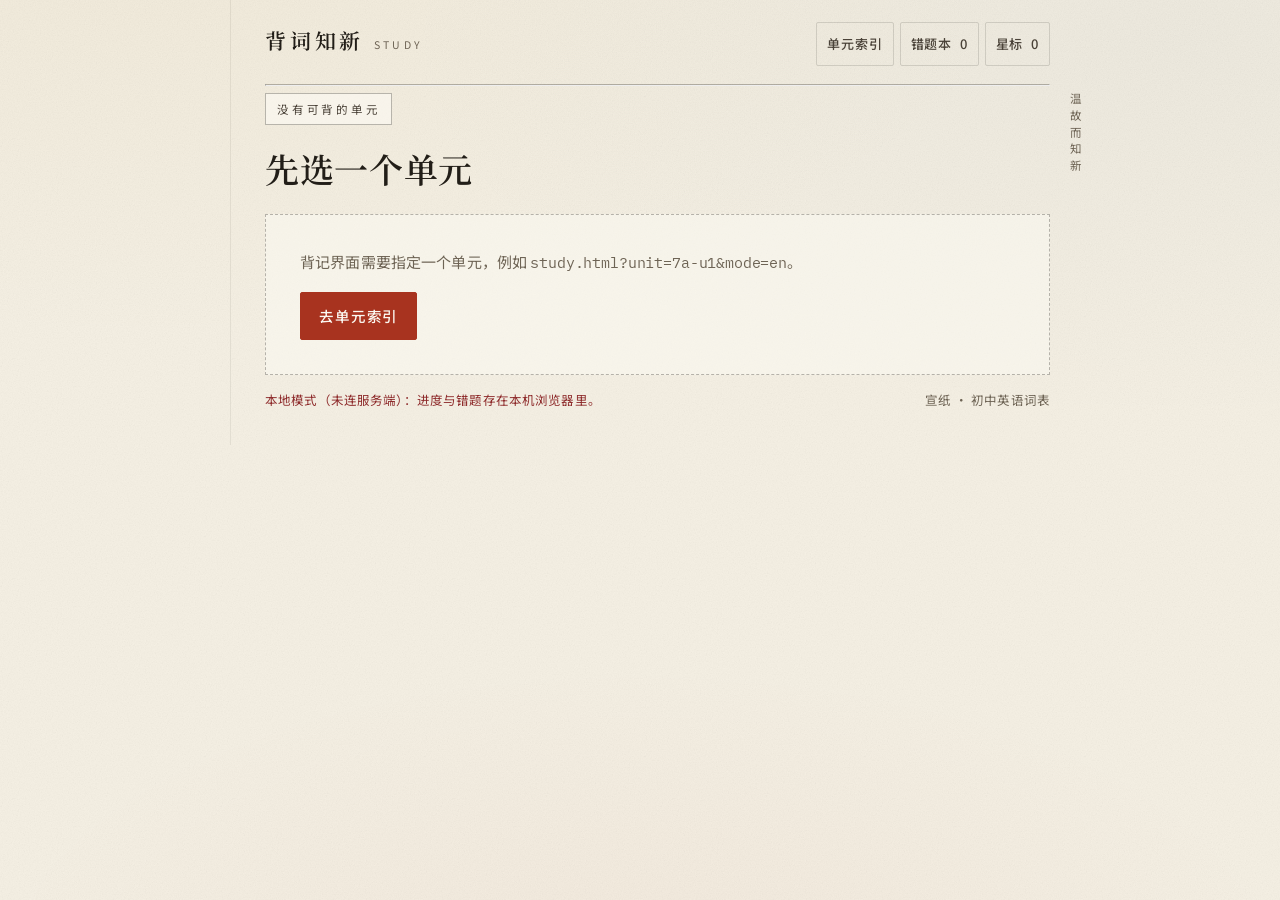
==== study.html @ c7851b89 "初始化仓库：初中英语单词记背系统 宣纸底色的初中英语背单词工具：按「年级 → 册次 → 单元」选单元，两种模式背记 （背英文 / 背词性），错词自动进错题本。三个静态页面 + 一个零依赖 Node 服" ====
<!DOCTYPE html>
<html lang="zh-CN">
<head>
<meta charset="utf-8">
<meta name="viewport" content="width=device-width, initial-scale=1">
<title>背记 · 初中英语词表</title>
<meta name="description" content="初中英语单词记背：背英文、背词性、错题本与星标生词本。">
<link rel="preconnect" href="https://fonts.googleapis.com">
<link rel="preconnect" href="https://fonts.gstatic.com" crossorigin>
<link href="https://fonts.googleapis.com/css2?family=Noto+Serif+SC:wght@400;600;700&amp;family=Noto+Sans+SC:wght@300;400;500;700&amp;family=IBM+Plex+Mono:wght@400;500;600&amp;display=swap" rel="stylesheet">
<link rel="stylesheet" href="assets/paper.css">
<style>
  /* ==========================================================================
     背记页专属版式（.assets/paper.css 提供基调，这里只补本页需要的排布）
     ========================================================================== */

  .shell { position: relative; width: min(100%, 820px); margin-inline: auto; }
  @media (min-width: 900px) {
    /* 参考 07 号页左侧那道细若发丝的竖线 */
    .shell { border-left: 1px solid var(--line-soft); padding-left: clamp(18px, 3vw, 34px); }
  }

  /* 按钮文案不折行（窄屏靠容器换行，避免出现「退/出」这种竖排按钮） */
  .btn, .chip { white-space: nowrap; }

  /* ---------- 页眉 / 页脚 ---------- */
  .hdr { display: flex; flex-wrap: wrap; align-items: baseline; gap: 8px 16px; justify-content: space-between; padding: 18px 0 10px; }
  .brand { display: inline-flex; align-items: baseline; gap: 10px; text-decoration: none; color: var(--ink); min-height: 44px; padding-block: 4px; }
  .brand b { font-family: var(--serif-cn); font-weight: 600; font-size: 21px; letter-spacing: .18em; }
  .brand span { font-size: 10.5px; letter-spacing: .3em; color: var(--ink-soft); }
  .hdr-nav { display: flex; flex-wrap: wrap; gap: 6px; }
  .hdr-nav .btn { font-size: 13px; padding: 5px 10px; }
  /* 工具条与页眉上的小按钮在窄屏/触屏上补足 44px 拇指热区（.btn-sm 默认只有 34px） */
  @media (max-width: 700px), (pointer: coarse) {
    .btn-sm { min-height: 44px; padding-top: 10px; padding-bottom: 10px; }
    .hdr-nav .btn { padding-inline: 12px; }
  }
  .ftr { display: flex; flex-wrap: wrap; gap: 4px 16px; justify-content: space-between; align-items: baseline; padding: 14px 0 34px; font-size: 12.5px; color: var(--ink-soft); }
  #storage-note[data-mode="local"] { color: var(--wrong); }

  /* 装饰性竖排小字（宽屏才出现） */
  .side-mark { position: absolute; right: -36px; top: 92px; display: none; }
  @media (min-width: 1040px) { .side-mark { display: block; } }
  @media print { .side-mark { display: none; } }

  /* ---------- 背记：顶部信息条 ---------- */
  .metabar { display: flex; align-items: center; justify-content: space-between; gap: 12px; margin-top: 22px; }
  .metabar-l { min-width: 0; display: flex; flex-wrap: wrap; align-items: baseline; gap: 6px 12px; }
  .metabar .kicker { max-width: 60vw; overflow: hidden; text-overflow: ellipsis; white-space: nowrap; }
  .metabar-sub { font-size: 12.5px; color: var(--ink-soft); }
  .meter-top { display: flex; flex-wrap: wrap; justify-content: space-between; gap: 4px 12px; margin-top: 16px; }
  .track { position: relative; height: 2px; margin-top: 8px; background: var(--paper-sink); overflow: hidden; }
  .track i { display: block; width: 0; height: 100%; background: var(--cinnabar); transition: width .45s var(--ease); }

  /* ---------- 背记：题卡 ---------- */
  .quiz { margin-top: 20px; padding: clamp(18px, 4.6vw, 32px); scroll-margin-block: 14px; }
  .quiz-head { display: flex; align-items: center; justify-content: space-between; gap: 10px; }
  .quiz-head-l { display: flex; flex-wrap: wrap; align-items: center; gap: 8px 10px; min-width: 0; }
  .sense-badge { font-size: 11.5px; letter-spacing: .14em; color: var(--indigo); background: var(--indigo-wash); border: 1px solid var(--line); padding: 2px 8px; }
  .q-meta { display: flex; flex-wrap: wrap; align-items: center; gap: 8px; margin: 18px 0 0; }
  .q-hint { font-size: 12.5px; letter-spacing: .08em; color: var(--ink-soft); }
  .q-meaning { font-family: var(--serif-cn); font-size: clamp(21px, 5.2vw, 31px); line-height: 1.52; margin: 10px 0 0; overflow-wrap: anywhere; }
  .q-senses { list-style: none; margin: 8px 0 0; padding: 0; }
  .q-senses li { display: flex; flex-wrap: wrap; gap: 8px; align-items: baseline; padding: 8px 0; border-top: 1px solid var(--line-soft); font-family: var(--serif-cn); font-size: clamp(17px, 4.4vw, 22px); line-height: 1.5; overflow-wrap: anywhere; }
  .q-word { font-family: var(--mono-en); font-size: clamp(30px, 9.4vw, 46px); letter-spacing: -.01em; line-height: 1.2; margin: 14px 0 0; overflow-wrap: anywhere; word-break: break-word; }
  .q-note { font-size: 13px; color: var(--ink-soft); margin: 6px 0 0; }
  .pos-tag { display: inline-block; font-family: var(--mono-en); font-size: 12px; color: var(--indigo); background: var(--indigo-wash); border: 1px solid var(--line); padding: 1px 6px; white-space: nowrap; }

  .answer { margin-top: 18px; }
  .answer-part { margin: 0; }
  .chips { display: flex; flex-wrap: wrap; gap: 8px; margin-bottom: 12px; }
  .q-input { font-size: clamp(20px, 5.4vw, 26px); }
  .field::placeholder { color: var(--ink-soft); }   /* paper.css 的 --ink-faint 约 3:1，这里提到 ≈5.5:1 */
  .hint-row { display: flex; flex-wrap: wrap; gap: 6px 12px; margin-top: 8px; font-size: 12.5px; color: var(--ink-soft); }
  .answer-actions { display: flex; flex-wrap: wrap; align-items: center; gap: 10px 12px; margin-top: 14px; }
  @media (max-width: 430px) { #btn-submit, #btn-next { width: 100%; } }

  /* ---------- 反馈 ---------- */
  .feedback { margin-top: 16px; }
  .fb { margin: 0; }
  .fb-right { color: var(--cinnabar); }
  .fb-word { font-size: 18px; }
  .fb-note { font-size: 12.5px; color: var(--ink-soft); margin: 6px 0 0; }
  .ans { border-left: 2px solid var(--cinnabar); padding-left: 14px; }
  .ans-head { display: flex; flex-wrap: wrap; align-items: center; justify-content: space-between; gap: 8px; }
  .ans-word { display: flex; flex-wrap: wrap; align-items: baseline; gap: 8px; margin: 10px 0 0; }
  .ans-word .en { font-family: var(--mono-en); font-size: clamp(19px, 5vw, 24px); border-bottom: 2px solid var(--gold); }
  .ans-scope { font-size: 12.5px; color: var(--ink-soft); }
  .ans-senses { list-style: none; margin: 10px 0 0; padding: 0; }
  .ans-senses li { display: flex; flex-wrap: wrap; align-items: baseline; gap: 8px; padding: 8px; border-top: 1px solid var(--line-soft); }
  .ans-senses li.is-current { background: linear-gradient(90deg, var(--cinnabar-wash), rgba(240, 220, 212, 0) 82%); }
  .ans-cn { flex: 1 1 12ch; min-width: 0; overflow-wrap: anywhere; }
  .ans-tag { font-size: 11px; letter-spacing: .08em; color: var(--ink-soft); border: 1px solid var(--line); padding: 1px 5px; white-space: nowrap; }
  .ans-tag-alt { color: var(--indigo); border-color: var(--indigo-wash); background: var(--indigo-wash); }
  .ans-diff { margin-top: 12px; font-size: 13.5px; color: var(--ink-mid); }
  .ans-k { font-size: 11.5px; letter-spacing: .2em; color: var(--ink-soft); }
  .ans-diag { list-style: none; margin: 4px 0 0; padding: 0; }
  .ans-diag li { padding: 3px 0; overflow-wrap: anywhere; }

  .status-line { min-height: 22px; margin-top: 14px; font-size: 13px; color: var(--ink-soft); }

  /* ---------- 工具条 ---------- */
  .toolbar { display: flex; flex-wrap: wrap; align-items: center; gap: 8px; padding-top: 16px; }
  .seg { display: flex; flex-wrap: wrap; gap: 6px; padding: 3px; border: 1px solid var(--line-soft); background: rgba(251, 248, 241, .55); }
  #btn-star[aria-pressed="true"] { background: #5E4A14; border-color: #5E4A14; color: var(--paper-raise); }
  .chip { min-height: 44px; }               /* 词性按钮是本页主交互，严格对齐契约的 44px */

  /* ---------- 成绩小结 ---------- */
  .sum { margin-top: 24px; padding: clamp(20px, 5vw, 36px); }
  .sum-grid { display: flex; flex-wrap: wrap; align-items: center; gap: clamp(18px, 4vw, 40px); margin-top: 18px; }
  .ring-wrap { position: relative; width: 150px; height: 150px; flex: 0 0 auto; }
  .ring { display: block; width: 100%; height: 100%; }
  .ring circle { fill: none; stroke-width: 6; }
  .ring-track { stroke: var(--paper-sink); }
  .ring-fill { stroke: var(--cinnabar); transition: stroke-dashoffset .9s var(--ease); }
  .ring-num { position: absolute; inset: 0; display: flex; align-items: center; justify-content: center; font-family: var(--serif-cn); font-size: 38px; font-weight: 600; }
  .ring-num small { font-size: 15px; margin-left: 2px; color: var(--ink-soft); }
  .stats { flex: 1 1 250px; min-width: 0; margin: 0; }
  .stat { display: flex; justify-content: space-between; gap: 12px; padding: 9px 0; border-top: 1px solid var(--line-soft); }
  .stat dt { font-size: 13px; color: var(--ink-soft); }
  .stat dd { margin: 0; font-family: var(--mono-en); font-size: 17px; }
  .sum-words { list-style: none; margin: 10px 0 0; padding: 0; }
  .sw { padding: 12px 0; border-top: 1px solid var(--line-soft); }
  .sw-head { display: flex; flex-wrap: wrap; align-items: baseline; gap: 8px; margin: 0; }
  .sw-word { font-size: 18px; }
  .sw-count { margin-left: auto; font-size: 12.5px; color: var(--wrong); }
  .sw-cn { margin: 4px 0 0; font-size: 14px; color: var(--ink-mid); overflow-wrap: anywhere; }

  /* ---------- 错题本 / 星标 ---------- */
  .list-head { display: flex; flex-wrap: wrap; align-items: flex-end; justify-content: space-between; gap: 14px; margin-top: 20px; }
  .list-actions { display: flex; flex-wrap: wrap; gap: 8px; }
  .list-count { font-size: 13px; color: var(--ink-soft); margin: 6px 0 0; }
  .grp { margin-top: 26px; }
  .grp-head { display: flex; flex-wrap: wrap; align-items: baseline; justify-content: space-between; gap: 10px; border-bottom: 1px solid var(--line); padding-bottom: 8px; }
  .grp-title { font-size: 17px; }
  .rows { list-style: none; margin: 0; padding: 0; }
  .row { display: grid; grid-template-columns: minmax(0, 1fr) auto; gap: 8px 14px; align-items: start; padding: 13px 0; border-bottom: 1px solid var(--line-soft); }
  @media (max-width: 560px) { .row { grid-template-columns: minmax(0, 1fr); } }
  .row-word { display: flex; flex-wrap: wrap; align-items: baseline; gap: 8px; margin: 0; }
  .row-word .en { font-size: 17px; }
  .row-cn { margin: 4px 0 0; font-size: 13.5px; color: var(--ink-mid); overflow-wrap: anywhere; }
  .row-meta { display: flex; flex-wrap: wrap; gap: 6px; margin: 7px 0 0; }
  .tag { font-size: 11px; letter-spacing: .06em; border: 1px solid var(--line); padding: 1px 6px; color: var(--ink-soft); }
  .tag-count { color: var(--wrong); border-color: var(--wrong-wash); background: var(--wrong-wash); }
  .tag-soft { color: var(--ink-soft); border-color: var(--line-soft); }   /* 弱化只走边框，文字保持对比度 */
  .tag-star { color: var(--ink-mid); background: var(--gold-wash); border-color: var(--gold); }
  .row-actions { display: flex; flex-wrap: wrap; gap: 6px; }

  /* ---------- 空态 ---------- */
  .empty { margin-top: 24px; padding: clamp(20px, 5vw, 34px); border: 1px dashed var(--line-strong); background: rgba(251, 248, 241, .6); }
  .empty h2 { font-size: 19px; margin-bottom: 8px; }
  .empty p { color: var(--ink-soft); }
  .empty-actions { display: flex; flex-wrap: wrap; gap: 8px; margin-top: 16px; }

  /* 视图切换的轻微淡入：基础态可见，动画只是锦上添花（不依赖它才显示） */
  .reveal { animation: revealIn .42s var(--ease) both; }
  @keyframes revealIn { from { opacity: 0; transform: translateY(6px); } to { opacity: 1; transform: none; } }
</style>
</head>
<body>
<a class="skip" href="#main">跳到背记区</a>
<noscript><p class="wrap" style="padding-top:20px">本页需要 JavaScript 才能判分、记录错题与进度，请在浏览器里开启后重试。</p></noscript>

<div class="wrap">
  <div class="shell">
    <span class="vert side-mark" aria-hidden="true">温故而知新</span>

    <header class="hdr rise" style="--delay:.02s">
      <a class="brand" href="index.html"><b>背词知新</b><span>STUDY</span></a>
      <nav class="hdr-nav" aria-label="站点导航">
        <a class="btn btn-sm btn-ghost" href="units.html">单元索引</a>
        <a class="btn btn-sm btn-ghost" href="study.html?unit=wrong">错题本 <span class="tnum" id="nav-wrong-count">0</span></a>
        <a class="btn btn-sm btn-ghost" href="study.html?unit=star">星标 <span class="tnum" id="nav-star-count">0</span></a>
      </nav>
    </header>
    <hr class="rule-double">

    <main id="main">

      <!-- ==================== 背记 ==================== -->
      <section id="view-study" class="view" hidden aria-labelledby="study-h1">
        <h1 id="study-h1" class="visually-hidden">背记</h1>

        <div class="metabar">
          <div class="metabar-l">
            <span class="kicker" id="unit-kicker">—</span>
            <span class="metabar-sub" id="unit-sub"></span>
          </div>
          <a class="btn btn-sm btn-ghost" id="btn-exit" href="units.html">退出</a>
        </div>

        <div class="meter-top">
          <span class="label" aria-live="polite">第 <b class="tnum" id="q-now">1</b> / <span class="tnum" id="q-total">0</span> <span id="q-unit">义项</span></span>
          <span class="label">正确率 <b class="tnum" id="acc-val">—</b></span>
        </div>
        <div class="track" id="bar" role="progressbar" aria-label="本轮进度" aria-valuemin="0" aria-valuemax="0" aria-valuenow="0"><i id="bar-fill"></i></div>

        <article class="card quiz" id="card">
          <div class="quiz-head">
            <div class="quiz-head-l">
              <span class="label" id="card-mode-label">背英文</span>
              <span class="sense-badge" id="sense-badge" hidden></span>
            </div>
            <span class="seal-slot" id="seal-slot" aria-hidden="true" hidden></span>
          </div>

          <div id="q-body"></div>

          <form id="answer-form" class="answer" aria-label="作答" novalidate>
            <div class="answer-part" id="answer-a">
              <label class="visually-hidden" for="in-en">英文拼写</label>
              <input class="field field-en q-input" id="in-en" name="en" type="text"
                     autocomplete="off" autocapitalize="off" autocorrect="off" spellcheck="false"
                     enterkeyhint="done" placeholder="写出英文单词">
              <p class="hint-row"><span>不区分大小写</span><span>拼写须完全正确</span><span>Enter 提交</span></p>
            </div>

            <div class="answer-part" id="answer-b" hidden>
              <div class="chips" id="pos-chips" role="group" aria-label="选择词性"></div>
              <label class="visually-hidden" for="in-cn">中文释义</label>
              <textarea class="field" id="in-cn" name="cn" rows="2" enterkeyhint="send"
                        autocomplete="off" autocapitalize="off" autocorrect="off" spellcheck="false"
                        placeholder="写出中文释义（写中关键词即可）"></textarea>
              <p class="hint-row"><span>词性与释义都对才算对</span><span>Enter 提交</span><span>Shift＋Enter 换行</span></p>
            </div>

            <div class="answer-actions">
              <button class="btn btn-primary" id="btn-submit" type="submit">提交</button>
              <button class="btn" id="btn-next" type="button" hidden>下一词</button>
            </div>
          </form>
        </article>

        <div class="feedback" id="feedback" role="status" aria-live="polite"></div>
        <p class="status-line"><span id="status" role="status" aria-live="polite"></span></p>

        <hr class="rule-soft" style="margin-top:18px">
        <div class="toolbar" role="group" aria-label="练习设置">
          <div class="seg" role="group" aria-label="背记模式">
            <button class="btn btn-sm" id="mode-en" type="button" aria-pressed="true">背英文</button>
            <button class="btn btn-sm" id="mode-pos" type="button" aria-pressed="false">背词性</button>
          </div>
          <button class="btn btn-sm" id="btn-shuffle" type="button" aria-pressed="false">乱序</button>
          <button class="btn btn-sm" id="btn-sense" type="button" aria-pressed="true">义项拆卡</button>
          <button class="btn btn-sm" id="btn-star" type="button" aria-pressed="false">☆ 星标</button>
          <button class="btn btn-sm" id="btn-speak" type="button">🔊 朗读</button>
        </div>
      </section>

      <!-- ==================== 成绩小结 ==================== -->
      <section id="view-summary" class="view" hidden aria-labelledby="sum-h1">
        <p class="kicker">成绩小结</p>
        <h1 id="sum-h1" style="font-size:clamp(24px,6vw,34px);margin-top:12px">这一轮背完了</h1>
        <article class="card sum">
          <div class="sum-grid">
            <div class="ring-wrap">
              <svg class="ring" id="ring" viewBox="0 0 120 120" role="img" aria-label="正确率">
                <circle class="ring-track" cx="60" cy="60" r="52"></circle>
                <circle class="ring-fill" id="ring-fill" cx="60" cy="60" r="52" transform="rotate(-90 60 60)"></circle>
              </svg>
              <span class="ring-num tnum" id="ring-num" aria-hidden="true">0<small>%</small></span>
            </div>
            <dl class="stats">
              <div class="stat"><dt>正确率</dt><dd id="sum-acc">0%</dd></div>
              <div class="stat"><dt>用时</dt><dd id="sum-time">0:00</dd></div>
              <div class="stat"><dt>答对</dt><dd id="sum-right">0</dd></div>
              <div class="stat"><dt>答错</dt><dd id="sum-wrong">0</dd></div>
              <div class="stat"><dt>答错词数</dt><dd id="sum-wrong-words">0</dd></div>
            </dl>
          </div>

          <hr class="rule" style="margin-top:26px">
          <h2 style="font-size:17px;margin-top:18px">错词表</h2>
          <p class="list-count" id="sum-empty" hidden>这一轮没有答错的词，干净利落。</p>
          <ul class="sum-words" id="sum-list"></ul>

          <div class="list-actions" style="margin-top:22px">
            <button class="btn btn-primary" id="btn-retry-wrong" type="button">重背错题</button>
            <button class="btn" id="btn-again" type="button">再来一遍</button>
            <a class="btn btn-ghost" id="btn-back-units" href="units.html">回单元列表</a>
            <a class="btn btn-ghost" id="btn-back-list" href="units.html" hidden>回错题本</a>
          </div>
        </article>
      </section>

      <!-- ==================== 错题本 ==================== -->
      <section id="view-wrong" class="view" hidden aria-labelledby="wrong-h1">
        <p class="kicker">错题本</p>
        <h1 id="wrong-h1" style="font-size:clamp(24px,6vw,34px);margin-top:12px">答错的词都收在这里</h1>
        <p class="list-count" id="wrong-count" aria-live="polite">共 0 条待复习</p>
        <div class="list-head">
          <div class="list-actions">
            <button class="btn btn-primary" id="btn-wrong-practice" type="button">开始重练</button>
            <button class="btn" id="btn-export" type="button">导出 Markdown</button>
            <a class="btn btn-ghost" href="units.html">单元索引</a>
          </div>
        </div>
        <div id="wrong-list"></div>
        <div class="empty" id="wrong-empty" hidden>
          <h2>错题本是空的</h2>
          <p>背记时答错的词会自动收进来，按单词义项去重、错次累加；答对一次即自动销号。</p>
          <div class="empty-actions"><a class="btn btn-primary" href="units.html">去背一个单元</a></div>
        </div>
      </section>

      <!-- ==================== 星标生词本 ==================== -->
      <section id="view-star" class="view" hidden aria-labelledby="star-h1">
        <p class="kicker">星标生词本</p>
        <h1 id="star-h1" style="font-size:clamp(24px,6vw,34px);margin-top:12px">自己挑出来的生词</h1>
        <p class="list-count" id="star-count" aria-live="polite">共 0 个词条</p>
        <div class="list-head">
          <div class="list-actions">
            <button class="btn btn-primary" id="btn-star-practice" type="button">开始重练</button>
            <a class="btn btn-ghost" href="units.html">单元索引</a>
          </div>
        </div>
        <div id="star-list"></div>
        <div class="empty" id="star-empty" hidden>
          <h2>生词本还是空的</h2>
          <p>背记时点工具条上的「☆ 星标」，这个词就会收进生词本，方便回头专门过一遍。</p>
          <div class="empty-actions"><a class="btn btn-primary" href="units.html">去背一个单元</a></div>
        </div>
      </section>

      <!-- ==================== 未指定单元 ==================== -->
      <section id="view-empty" class="view" hidden aria-labelledby="empty-h1">
        <p class="kicker">没有可背的单元</p>
        <h1 id="empty-h1" style="font-size:clamp(24px,6vw,34px);margin-top:12px">先选一个单元</h1>
        <div class="empty">
          <p id="empty-msg">背记界面需要指定一个单元，例如 <span class="en">study.html?unit=7a-u1&amp;mode=en</span>。</p>
          <div class="empty-actions">
            <a class="btn btn-primary" href="units.html">去单元索引</a>
            <a class="btn" id="btn-empty-continue" href="study.html" hidden>继续上次</a>
          </div>
        </div>
      </section>

    </main>

    <footer class="ftr">
      <span id="storage-note" aria-live="polite">正在连接服务端…</span>
      <span>宣纸 · 初中英语词表</span>
    </footer>
  </div>
</div>

<script type="module">
import {
  VOCAB, judgeEn, judgeCn, judgePos, answerPosText,
  unitById, volumeById, siblingSenses, buildQueue, cardSenses, mergeSettings,
} from './assets/vocab.js';
import {
  loadState, getStorageMode, getUid, lastStudied, hasPendingSync,
  mistakeList, recordMistake, clearMistake,
  starList, isStarred, toggleStar,
  saveProgress, getProgress, saveSettings,
  exportWrongbookUrl, buildWrongbookMarkdown, downloadText,
} from './assets/api.js';

/* ========================== 常量与小工具 ========================== */

const FREE_ANSWER_HOLD = 700;              // 答对后自动进下一词的停留时间（毫秒）
const RING_R = 52;
const RING_C = 2 * Math.PI * RING_R;
const MODE_LABEL = { en: '拼写', pos: '词性·释义', cn: '释义' };

const $ = (id) => document.getElementById(id);
const esc = (v) => String(v == null ? '' : v).replace(/[&<>"']/g, (c) => (
  { '&': '&amp;', '<': '&lt;', '>': '&gt;', '"': '&quot;', "'": '&#39;' }[c]
));
const prefersReduced = () => window.matchMedia('(prefers-reduced-motion: reduce)').matches;
const fmtTime = (ms) => {
  const total = Math.max(0, Math.round(ms / 1000));
  return `${Math.floor(total / 60)}:${String(total % 60).padStart(2, '0')}`;
};
const CARD_BY_ID = new Map(VOCAB.cards.map((c) => [c.id, c]));

function setStatus(text) { statusEl.textContent = text || ''; }

function fatal(err) {
  setStatus(`出错了：${(err && err.message) ? err.message : String(err)}`);
}

/** 事件处理器包装：同步抛错与 Promise 拒绝都不往控制台丢错误。 */
function safe(fn) {
  return (...args) => {
    try {
      const ret = fn(...args);
      if (ret && typeof ret.then === 'function') ret.catch(fatal);
    } catch (err) {
      fatal(err);
    }
  };
}

/* ========================== DOM ========================== */

const views = {
  study: $('view-study'), summary: $('view-summary'),
  wrong: $('view-wrong'), star: $('view-star'), empty: $('view-empty'),
};
const statusEl = $('status');
const feedbackEl = $('feedback');
const cardEl = $('card');
const qBody = $('q-body');
const sealSlot = $('seal-slot');
const senseBadge = $('sense-badge');
const cardModeLabel = $('card-mode-label');
const unitKickerEl = $('unit-kicker');
const unitSubEl = $('unit-sub');
const btnExit = $('btn-exit');
const qNowEl = $('q-now');
const qTotalEl = $('q-total');
const qUnitEl = $('q-unit');
const accValEl = $('acc-val');
const barEl = $('bar');
const barFill = $('bar-fill');
const ringEl = $('ring');
const ringFill = $('ring-fill');
const ringNum = $('ring-num');
const formEl = $('answer-form');
const answerA = $('answer-a');
const answerB = $('answer-b');
const inEn = $('in-en');
const inCn = $('in-cn');
const posChips = $('pos-chips');
const btnSubmit = $('btn-submit');
const btnNext = $('btn-next');
const modeEnBtn = $('mode-en');
const modePosBtn = $('mode-pos');
const btnShuffle = $('btn-shuffle');
const btnSense = $('btn-sense');
const btnStar = $('btn-star');
const btnSpeak = $('btn-speak');
const storageNote = $('storage-note');
const navWrongCount = $('nav-wrong-count');
const navStarCount = $('nav-star-count');
const wrongListEl = $('wrong-list');
const starListEl = $('star-list');
const wrongEmptyEl = $('wrong-empty');
const starEmptyEl = $('star-empty');
const wrongCountEl = $('wrong-count');
const starCountEl = $('star-count');
const btnWrongPractice = $('btn-wrong-practice');
const btnStarPractice = $('btn-star-practice');

/* ========================== URL 参数 ========================== */

const params = new URLSearchParams(location.search);
const rawUnit = (params.get('unit') || '').trim();
const qMode = params.get('mode');
const qShuffle = params.get('shuffle');
const qSense = params.get('sense');
const qPractice = params.get('practice') === '1';

/* ========================== 页面状态 ========================== */

const S = {
  state: { version: 1, mistakes: {}, stars: {}, progress: {}, settings: {} },
  view: 'study',
  sourceType: 'unit',   // unit | wrong | star
  unitId: '',           // 真实单元 id（全库为 'all'；错题本/星标为空串）
  unitKey: '',          // 进度 key：单元 id 或 wrong / star
  unitKicker: '',
  unitSub: '',
  baseSub: '',
  practice: false,
  roundIds: null,       // 显式卡 id 列表（错题重练 / 星标重练 / 重背错题）
  mode: 'en',
  shuffled: false,
  senseSplit: true,
  queue: [],
  idx: 0,
  answered: false,
  submitting: false,
  lastWasRight: false,
  correct: 0,
  wrong: 0,
  wrongIds: new Map(),
  curSenses: [],
  posSel: '',
  startedAt: Date.now(),
  finishedAt: 0,
  pendingAdvance: null,
  ttsSupported: false,
  ttsVoice: null,
};

/* ========================== 视图切换 ========================== */

function showView(name) {
  S.view = name;
  for (const [key, el] of Object.entries(views)) {
    el.hidden = key !== name;             // 一次同步改完：先全部隐藏、再只留一个，不会出现两个 h1 同时可见
    if (key === name) {
      el.classList.remove('reveal');
      void el.offsetWidth;              // 重排一次，让动画能重新触发
      el.classList.add('reveal');
    }
  }
  if (name === 'study' || name === 'summary') updateUrl();
  // 视图从 hidden 变可见之后再聚焦：否则 offsetParent 还是 null，首题会聚焦失败
  if (name === 'study') focusAnswer();
  window.scrollTo({ top: 0, behavior: prefersReduced() ? 'auto' : 'smooth' });
}

/* ========================== 词性选项 ========================== */

function posChoices() {
  if (S.unitId && S.unitId !== 'all') {
    const unit = unitById(S.unitId);
    if (unit && unit.posPresent && unit.posPresent.length) return unit.posPresent.slice();
  }
  const set = new Set();
  for (const card of S.queue) {
    for (const sense of cardSenses(card)) {
      const scopes = (sense.posScopes && sense.posScopes.length) ? sense.posScopes : [sense.pos];
      for (const p of scopes) if (p) set.add(p);
    }
  }
  const order = VOCAB.posOptions || [];
  const list = order.filter((p) => set.has(p));
  for (const p of set) if (!list.includes(p)) list.push(p);
  return list.length ? list : order.slice();
}

function buildPosChips() {
  S.posSel = '';
  const options = posChoices();
  posChips.innerHTML = options.map((p) => (
    `<button class="chip" type="button" data-pos="${esc(p)}" aria-pressed="false">${esc(p)}</button>`
  )).join('');
  posChips.setAttribute('aria-label', `选择词性（共 ${options.length} 个选项）`);
}

/* ========================== 题干渲染 ========================== */

function htmlQuestionEn(card, senses) {
  if (senses.length > 1) {
    return `<p class="q-meta"><span class="q-hint">看中文，写出英文单词（整词 ${senses.length} 个义项）</span></p>
      <ul class="q-senses">${senses.map((s) => (
        `<li><span class="pos-tag">${esc(s.pos)}</span><span>${esc(s.cn)}</span></li>`
      )).join('')}</ul>`;
  }
  return `<p class="q-meta"><span class="pos-tag">${esc(card.pos)}</span><span class="q-hint">看中文，写出英文单词</span></p>
    <p class="q-meaning">${esc(card.cn)}</p>`;
}

function htmlQuestionPos(card) {
  return `<p class="q-meta"><span class="q-hint">看单词，选词性并写出中文释义</span></p>
    <p class="q-word en">${esc(card.word)}</p>
    ${card.note ? `<p class="q-note">${esc(card.note)}</p>` : ''}`;
}

function sayBtnHtml(text, cls) {
  const enabled = !!S.ttsVoice;
  const attrs = enabled ? '' : ' disabled title="未找到英语语音，朗读不可用"';
  return `<button class="${cls || 'btn btn-sm btn-ghost'}" type="button" data-say="${esc(text)}" aria-label="朗读 ${esc(text)}"${attrs}>🔊</button>`;
}

function renderQuestion() {
  const card = S.queue[S.idx];
  if (!card) { finishRound(); return; }

  S.answered = false;
  cancelPending();
  const senses = cardSenses(card);
  S.curSenses = senses;

  cardEl.classList.remove('flash-right', 'flash-wrong');
  sealSlot.innerHTML = '';
  sealSlot.hidden = true;
  feedbackEl.innerHTML = '';

  // 「义项 N / M」角标：拆卡模式标第几义项，整词模式标共几个义项
  if (senses.length > 1) {
    senseBadge.hidden = false;
    senseBadge.textContent = `整词 · ${senses.length} 个义项`;
  } else if (card.senseTotal > 1) {
    senseBadge.hidden = false;
    senseBadge.textContent = `义项 ${card.senseIndex} / ${card.senseTotal}`;
  } else {
    senseBadge.hidden = true;
    senseBadge.textContent = '';
  }

  cardModeLabel.textContent = S.mode === 'en' ? '背英文' : '背词性';
  qBody.innerHTML = S.mode === 'en' ? htmlQuestionEn(card, senses) : htmlQuestionPos(card);

  answerA.hidden = S.mode !== 'en';
  answerB.hidden = S.mode !== 'pos';
  inEn.value = '';
  inCn.value = '';
  for (const chip of posChips.querySelectorAll('.chip')) chip.setAttribute('aria-pressed', 'false');
  S.posSel = '';

  btnSubmit.hidden = false;
  btnSubmit.disabled = false;
  btnNext.hidden = true;
  qUnitEl.textContent = S.senseSplit ? '义项' : '张卡';   // 拆卡时一张卡就是一个义项
  paintStar();
  updateMeter();
  focusAnswer();
}

function focusAnswer() {
  const el = S.mode === 'en' ? inEn : inCn;
  if (!el || el.offsetParent === null) return;
  try { el.focus(); } catch { /* 忽略 */ }
}

/* ========================== 计分与进度 ========================== */

function updateMeter() {
  const total = S.queue.length;
  const done = Math.min(S.idx + (S.answered ? 1 : 0), total);
  qNowEl.textContent = String(total ? Math.min(S.idx + 1, total) : 0);
  qTotalEl.textContent = String(total);
  barFill.style.width = total ? `${Math.round((done / total) * 100)}%` : '0%';
  barEl.setAttribute('aria-valuenow', String(done));
  barEl.setAttribute('aria-valuemax', String(total));
  const answered = S.correct + S.wrong;
  accValEl.textContent = answered ? `${Math.round((S.correct / answered) * 100)}%` : '—';
}

function persistProgress(index) {
  const value = (typeof index === 'number') ? index : resumeIndex();
  return saveProgress(S.unitKey, {
    index: value, mode: S.mode, shuffled: S.shuffled, total: S.queue.length,
  }).then((next) => { S.state = next; }).catch(() => { /* 离线时 api 层已兜底 */ });
}

/** 下次回到这个单元时应该停在哪张卡：已作答的这张不再重来。 */
function resumeIndex() {
  return Math.min(S.idx + (S.answered ? 1 : 0), S.queue.length);
}

/* ========================== 判分 / 提交流程 ========================== */

function readAnswer() { return S.mode === 'en' ? inEn.value : inCn.value; }
function writeAnswer(value) { if (S.mode === 'en') inEn.value = value; else inCn.value = value; }

function submitAnswer() {
  if (S.submitting) return;                 // 防重入：连按回车不会把同一张卡判两次、写两次错题本
  if (S.answered) return;                   // 已作答：忽略重复 Enter（进下一词交给按钮或自动前进）
  const card = S.queue[S.idx];
  if (!card) return;
  const senses = (S.curSenses && S.curSenses.length) ? S.curSenses : cardSenses(card);

  if (S.mode === 'en') {
    const raw = inEn.value;
    if (!raw.trim()) { setStatus('请先输入英文单词再提交。'); inEn.focus(); return; }
    const ok = judgeEn(raw, card);
    lockSubmit();
    return ok
      ? onCorrect(card, senses, { kind: 'en' })
      : onWrong(card, senses, { kind: 'en', input: raw, failed: senses.map((s) => s.id) });
  }

  const sel = S.posSel;
  const cnRaw = inCn.value;
  if (!sel) { setStatus('请先选择词性：本义项在范围内选任意一个都对。'); return; }
  if (!cnRaw.trim()) { setStatus('请先写下中文释义再提交。'); inCn.focus(); return; }

  // 拆卡模式 per 只有一行，等价于 judgePos(sel, card) && judgeCn(cnRaw, card)
  const per = senses.map((s) => ({ s, pos: judgePos(sel, s), cn: judgeCn(cnRaw, s) }));
  const failed = per.filter((r) => !(r.pos && r.cn)).map((r) => r.s.id);
  lockSubmit();
  return failed.length
    ? onWrong(card, senses, { kind: 'pos', sel, input: cnRaw, per, failed })
    : onCorrect(card, senses, { kind: 'pos', sel, input: cnRaw });
}

/**
 * 进入「提交中」态：按钮禁用，并且同一轮事件里忽略重复提交。
 * 解锁在下一词渲染时（renderQuestion）完成，状态写入期间按钮保持不可点。
 */
function lockSubmit() {
  S.answered = true;                        // 这张卡已作答：重复提交一律忽略
  S.submitting = true;
  btnSubmit.disabled = true;
  // 立刻清空输入框：用户写的这一份已经记进 detail，清掉后抢拍打的下一题才不会被粘在一起
  if (S.mode === 'en') inEn.value = '';
  else inCn.value = '';
  Promise.resolve().then(() => { S.submitting = false; });
}

function showSeal(kind) {
  sealSlot.hidden = false;
  sealSlot.innerHTML = `<span class="seal ${kind === 'right' ? 'is-right' : 'is-wrong'}">${kind === 'right' ? '对' : '错'}</span>`;
}

/** 提交后把反馈带进视野：软键盘弹起时输入框与按钮也不会被挡住。 */
function revealFeedback() {
  try {
    feedbackEl.scrollIntoView({ block: 'nearest', behavior: prefersReduced() ? 'auto' : 'smooth' });
  } catch { /* 老浏览器忽略 */ }
}

async function onCorrect(card, senses, detail) {
  S.correct += 1;
  S.lastWasRight = true;
  cardEl.classList.add('flash-right');
  showSeal('right');
  const posText = senses.map((s) => s.pos).filter(Boolean).join(' / ');
  feedbackEl.innerHTML = `<p class="fb fb-right"><b>答对了</b>　<span class="en fb-word">${esc(card.word)}</span>${posText ? `　<span class="fb-note">${esc(posText)}</span>` : ''}</p>
    <p class="fb-note" id="fb-extra"></p>`;
  setStatus('答对了，马上进入下一词。');
  updateMeter();
  revealFeedback();
  // 先给界面反馈，再落盘；写入全部 await，且都只发一次
  const writes = Promise.all([
    persistProgress(resumeIndex()),
    clearMistakesFor(senses.map((s) => s.id)),
  ]);
  scheduleAdvance(prefersReduced() ? 0 : FREE_ANSWER_HOLD);
  await writes;
}

async function onWrong(card, senses, detail) {
  S.wrong += 1;
  S.lastWasRight = false;
  cardEl.classList.add('flash-wrong');
  showSeal('wrong');

  // 背英文答错 → 整词错；背词性答错 → 只记没过的义项
  const toRecord = detail.kind === 'en' ? senses : senses.filter((s) => detail.failed.includes(s.id));
  for (const s of toRecord) S.wrongIds.set(s.id, (S.wrongIds.get(s.id) || 0) + 1);

  renderAnswer(card, senses, detail);
  btnSubmit.hidden = true;
  btnNext.hidden = false;
  btnNext.focus();
  setStatus(detail.kind === 'en' ? '拼写不对，已记入错题本。' : '有误，已记入错题本。对照下面的答案再进下一词。');
  updateMeter();
  revealFeedback();
  await Promise.all([
    persistProgress(resumeIndex()),
    recordAll(toRecord, detail.kind === 'en' ? 'en' : 'pos'),
  ]);
}

async function recordAll(senses, mode) {
  for (const s of senses) {
    try { S.state = await recordMistake(s.id, mode); } catch { /* 离线兜底 */ }
  }
  paintCounts();
}

async function clearMistakesFor(ids) {
  let changed = false;
  for (const cardId of ids) {
    const rec = S.state.mistakes[cardId];
    if (rec && !rec.clearedAt) {
      try { S.state = await clearMistake(cardId); changed = true; } catch { /* 忽略 */ }
    }
  }
  if (changed) {
    paintCounts();
    const extra = $('fb-extra');
    if (extra) extra.textContent = '已从错题本销号。';
  }
}

/* ---------- 正确答案卡（含同词其他义项） ---------- */

function ansSenseRow(sense, isCurrent) {
  return `<li class="${isCurrent ? 'is-current' : ''}">
    <span class="pos-tag">${esc(sense.pos)}</span>
    <span class="ans-cn">${esc(sense.cn)}</span>
    <span class="ans-tag${isCurrent ? '' : ' ans-tag-alt'}">${isCurrent ? '本义项' : '同词另一义项'}</span>
    ${sayBtnHtml(sense.word)}
  </li>`;
}

function enDiffHtml(card, detail) {
  const alt = (card.wordCandidates || []).filter((w) => w !== card.word);
  return `<p class="ans-line"><span class="ans-k">拼写</span>　你写的是 <span class="en">${esc(detail.input)}</span>，正确拼写是 <span class="en">${esc(card.word)}</span>${alt.length ? `（也接受 ${alt.map(esc).join(' / ')}）` : ''}。</p>`;
}

function posDiffHtml(detail) {
  const rows = detail.per.map((r) => {
    const bits = [];
    bits.push(r.pos
      ? '词性 ✓'
      : `词性 ✗（你选了 ${esc(detail.sel)}；本义项可填 ${(r.s.posScopes || [r.s.pos]).map(esc).join(' / ')}）`);
    bits.push(r.cn ? '释义 ✓' : `释义 ✗（本义项释义：${esc(r.s.cn)}）`);
    return `<li><span class="pos-tag">${esc(r.s.pos)}</span>　${bits.join('　')}</li>`;
  }).join('');
  return `<p class="ans-line"><span class="ans-k">诊断</span></p><ul class="ans-diag">${rows}</ul>`;
}

function renderAnswer(card, senses, detail) {
  const currentIds = new Set(senses.map((s) => s.id));
  const siblings = siblingSenses(card);
  const rows = siblings.length ? siblings : senses;
  const scopes = card.posScopes || [];
  const scopeNote = scopes.length > 1 ? `<span class="ans-scope">（${scopes.map(esc).join(' / ')} 均可）</span>` : '';

  feedbackEl.innerHTML = `<div class="ans">
    <div class="ans-head">
      <span class="label">正确答案</span>
      ${sayBtnHtml(card.word, 'btn btn-sm btn-ghost')}
    </div>
    <p class="ans-word"><span class="en">${esc(card.word)}</span><span class="pos-tag">${esc(answerPosText(card))}</span>${scopeNote}</p>
    <ul class="ans-senses">${rows.map((s) => ansSenseRow(s, currentIds.has(s.id))).join('')}</ul>
    <div class="ans-diff">${detail.kind === 'en' ? enDiffHtml(card, detail) : posDiffHtml(detail)}</div>
    <p class="fb-note" id="fb-extra"></p>
  </div>`;
}

/* ---------- 推进 ---------- */

function scheduleAdvance(delay) {
  cancelPending();
  if (!delay) { advance(); return; }
  S.pendingAdvance = setTimeout(() => { S.pendingAdvance = null; advance(); }, delay);
}

function cancelPending() {
  if (S.pendingAdvance) { clearTimeout(S.pendingAdvance); S.pendingAdvance = null; }
}

function advance() {
  // 只有「答对后自动前进」才把输入框里的内容带到下一词（用户可能已经抢拍打了下一题）；
  // 答错时框里是这次的错误答案，必须清掉，否则会误判下一张卡。
  const carry = (S.answered && S.lastWasRight) ? readAnswer() : '';
  cancelPending();
  setStatus('');                            // 上一题的提示不跟着新题跑
  S.answered = false;
  cardEl.classList.remove('flash-right', 'flash-wrong');
  sealSlot.innerHTML = '';
  sealSlot.hidden = true;
  S.idx += 1;
  if (S.idx >= S.queue.length) { finishRound(); return; }
  renderQuestion();
  if (carry) writeAnswer(carry);
  updateMeter();
}

/* ========================== 成绩小结 ========================== */

function finishRound() {
  cancelPending();
  S.answered = false;
  S.finishedAt = Date.now();
  persistProgress(S.queue.length);
  renderSummary();
  showView('summary');
  setStatus('本轮结束，请看成绩小结。');
}

function renderSummary() {
  const answered = S.correct + S.wrong;
  const acc = answered ? Math.round((S.correct / answered) * 100) : 0;

  ringFill.style.strokeDasharray = RING_C.toFixed(1);
  ringFill.style.strokeDashoffset = (RING_C * (1 - acc / 100)).toFixed(1);
  ringEl.setAttribute('aria-label', `正确率 ${acc}%（答对 ${S.correct}，答错 ${S.wrong}）`);
  ringNum.innerHTML = `${acc}<small>%</small>`;
  $('sum-acc').textContent = `${acc}%`;
  $('sum-time').textContent = fmtTime(S.finishedAt - S.startedAt);
  $('sum-right').textContent = String(S.correct);
  $('sum-wrong').textContent = String(S.wrong);
  $('sum-wrong-words').textContent = String(S.wrongIds.size);

  const rows = [...S.wrongIds.entries()]
    .map(([cardId, n]) => ({ card: CARD_BY_ID.get(cardId), n }))
    .filter((row) => row.card)
    .sort((a, b) => b.n - a.n || a.card.word.localeCompare(b.card.word));

  $('sum-empty').hidden = rows.length > 0;
  $('sum-list').innerHTML = rows.map(({ card, n }) => `
    <li class="sw">
      <p class="sw-head">
        <span class="en sw-word">${esc(card.word)}</span>
        <span class="pos-tag">${esc(card.pos)}</span>
        <span class="sw-count tnum">错 ${n} 次</span>
      </p>
      <p class="sw-cn">${esc(card.cn)}</p>
    </li>`).join('');

  $('btn-retry-wrong').disabled = rows.length === 0;

  const back = $('btn-back-list');
  if (S.sourceType === 'wrong' || S.sourceType === 'star') {
    back.hidden = false;
    back.textContent = S.sourceType === 'wrong' ? '回错题本' : '回星标生词本';
    back.href = `study.html?unit=${S.sourceType}`;
  } else {
    back.hidden = true;
  }
}

/* ========================== 错题本 / 星标视图 ========================== */

function mistakeIds() {
  return mistakeList(S.state).map((r) => r.cardId).filter((id) => CARD_BY_ID.has(id));
}
function starIds() {
  return starList(S.state).map((r) => r.cardId).filter((id) => CARD_BY_ID.has(id));
}

function groupEntries(raw) {
  const items = raw.map((rec) => ({ rec, card: CARD_BY_ID.get(rec.cardId) })).filter((x) => x.card);
  const byUnit = new Map();
  for (const item of items) {
    const key = item.card.unitId;
    if (!byUnit.has(key)) byUnit.set(key, []);
    byUnit.get(key).push(item);
  }
  const groups = [];
  for (const [unitId, list] of byUnit) {
    const unit = unitById(unitId);
    const vol = unit ? volumeById(unit.volumeId) : null;
    // 所属单元一律用卡片自带的 unitLabel（如「七年级上册 · Starter Unit 1」），不显示裸的 unitId
    const labelled = list[0] && list[0].card ? list[0].card.unitLabel : '';
    groups.push({
      unitId,
      label: labelled || (unit ? `${vol ? `${vol.label} · ` : ''}${unit.name}` : `未知单元（${unitId}）`),
      sortVol: vol ? VOCAB.volumes.indexOf(vol) : 99,
      sortOrder: unit ? unit.order : 999,
      rows: list.sort((a, b) => (b.rec.count || 0) - (a.rec.count || 0) || a.card.word.localeCompare(b.card.word)),
    });
  }
  groups.sort((a, b) => a.sortVol - b.sortVol || a.sortOrder - b.sortOrder);
  return { groups, missing: raw.length - items.length };
}

function modesHtml(modes) {
  return (modes || []).map((m) => `<span class="tag">${esc(MODE_LABEL[m] || m)}</span>`).join('');
}

function renderList(kind) {
  const isWrong = kind === 'wrong';
  const raw = isWrong ? mistakeList(S.state) : starList(S.state);
  const { groups, missing } = groupEntries(raw);
  const container = isWrong ? wrongListEl : starListEl;
  const empty = isWrong ? wrongEmptyEl : starEmptyEl;
  const countEl = isWrong ? wrongCountEl : starCountEl;

  const total = groups.reduce((sum, g) => sum + g.rows.length, 0);
  countEl.textContent = isWrong
    ? `共 ${total} 条待复习${missing ? `（另有 ${missing} 条不在当前词库中，已跳过）` : ''}`
    : `共 ${total} 个词条${missing ? `（另有 ${missing} 条不在当前词库中，已跳过）` : ''}`;
  (isWrong ? btnWrongPractice : btnStarPractice).disabled = total === 0;

  container.innerHTML = groups.map((g) => `
    <section class="grp">
      <div class="grp-head">
        <h2 class="grp-title">${esc(g.label)}</h2>
        <span class="label tnum">${g.rows.length} 条</span>
      </div>
      <ul class="rows">${g.rows.map(({ rec, card }) => (isWrong ? wrongRowHtml(rec, card) : starRowHtml(card))).join('')}</ul>
    </section>`).join('');
  empty.hidden = total > 0;
}

function wrongRowHtml(rec, card) {
  const modes = modesHtml(rec.modes);
  return `<li class="row">
    <div class="row-main">
      <p class="row-word"><span class="en">${esc(card.word)}</span><span class="pos-tag">${esc(card.pos)}</span></p>
      <p class="row-cn">${esc(card.cn)}</p>
      <p class="row-meta">
        <span class="tag tag-count tnum">错 ${rec.count || 1} 次</span>
        ${modes || '<span class="tag">未记录模式</span>'}
      </p>
    </div>
    <div class="row-actions">
      ${sayBtnHtml(card.word)}
      <button class="btn btn-sm" type="button" data-clear="${esc(card.id)}">已掌握</button>
    </div>
  </li>`;
}

function starRowHtml(card) {
  return `<li class="row">
    <div class="row-main">
      <p class="row-word"><span class="en">${esc(card.word)}</span><span class="pos-tag">${esc(card.pos)}</span></p>
      <p class="row-cn">${esc(card.cn)}</p>
      <p class="row-meta">
        <span class="tag${card.senseTotal > 1 ? '' : ' tag-soft'}">${card.senseTotal > 1 ? `义项 ${card.senseIndex} / ${card.senseTotal}` : '单词'}</span>
        ${isStarred(S.state, card.id) ? '<span class="tag tag-star">★ 已星标</span>' : ''}
      </p>
    </div>
    <div class="row-actions">
      ${sayBtnHtml(card.word)}
      <button class="btn btn-sm" type="button" data-unstar="${esc(card.id)}">取消星标</button>
    </div>
  </li>`;
}

/* ========================== 工具条绘制 ========================== */

function paintCounts() {
  navWrongCount.textContent = String(mistakeList(S.state).length);
  navStarCount.textContent = String(starList(S.state).length);
  paintStorage();                            // 每次写入后顺带刷新页脚的同步状态位
}

function paintStorage() {
  const mode = getStorageMode();
  const pending = hasPendingSync();
  storageNote.dataset.mode = mode;
  storageNote.textContent = (mode === 'local'
    ? '本地模式（未连服务端）：进度与错题存在本机浏览器里。'
    : '已连接服务端：进度、错题与星标自动同步。')
    + (pending ? '有改动待同步。' : '');
}

function paintToolbar() {
  modeEnBtn.setAttribute('aria-pressed', S.mode === 'en' ? 'true' : 'false');
  modePosBtn.setAttribute('aria-pressed', S.mode === 'pos' ? 'true' : 'false');
  btnShuffle.setAttribute('aria-pressed', S.shuffled ? 'true' : 'false');
  btnSense.setAttribute('aria-pressed', S.senseSplit ? 'true' : 'false');
  btnSense.textContent = S.senseSplit ? '义项拆卡' : '整词合并';
  btnSense.title = S.senseSplit
    ? '一词多义拆成多张卡（当前）；点一下改成整词合并。'
    : '同一个词只出一张卡（当前）；点一下改成按义项拆卡。';
}

function paintStar() {
  const card = S.queue[S.idx];
  const on = card ? isStarred(S.state, card.id) : false;
  btnStar.setAttribute('aria-pressed', on ? 'true' : 'false');
  btnStar.textContent = on ? '★ 已星标' : '☆ 星标';
  btnStar.title = on ? '从星标生词本移除' : '加入星标生词本';
}

function paintHead() {
  unitKickerEl.textContent = S.unitKicker || '—';
  unitSubEl.textContent = S.unitSub || '';
  btnExit.href = S.sourceType === 'unit'
    ? 'units.html'
    : `study.html?unit=${S.sourceType}`;
}

/* ========================== 轮次控制 ========================== */

function buildRoundQueue() {
  if (S.roundIds && S.roundIds.length) {
    return buildQueue({ ids: S.roundIds, shuffled: S.shuffled, senseSplit: S.senseSplit });
  }
  if (S.sourceType === 'unit') {
    return buildQueue({ unitId: S.unitId, shuffled: S.shuffled, senseSplit: S.senseSplit });
  }
  const ids = S.sourceType === 'wrong' ? mistakeIds() : starIds();
  S.roundIds = ids;
  return buildQueue({ ids, shuffled: S.shuffled, senseSplit: S.senseSplit });
}

function beginRound({ resume = false } = {}) {
  cancelPending();
  S.correct = 0;
  S.wrong = 0;
  S.wrongIds = new Map();
  S.answered = false;
  S.startedAt = Date.now();
  S.finishedAt = 0;

  let idx = 0;
  if (resume) {
    const p = getProgress(S.state, S.unitKey);
    if (p && p.total === S.queue.length
      && Number.isFinite(p.index) && p.index > 0 && p.index < S.queue.length) {
      idx = Math.floor(p.index);
    }
  }
  S.idx = Math.max(0, Math.min(idx, Math.max(0, S.queue.length - 1)));

  buildPosChips();
  paintToolbar();
  paintHead();
  feedbackEl.innerHTML = '';
  renderQuestion();
  updateMeter();
  updateUrl();
  if (resume && S.idx > 0) setStatus(`已从上次位置继续：第 ${S.idx + 1} 张。`);
  else setStatus('');
}

function updateUrl() {
  if (S.view !== 'study' && S.view !== 'summary') return;
  const p = new URLSearchParams();
  p.set('unit', S.unitKey || rawUnit || '');
  p.set('mode', S.mode);
  p.set('shuffle', S.shuffled ? '1' : '0');
  p.set('sense', S.senseSplit ? 'split' : 'merge');
  if (S.practice) p.set('practice', '1');
  const qs = p.toString();
  if (location.search.replace(/^\?/, '') !== qs) {
    history.replaceState(null, '', `${location.pathname}?${qs}`);
  }
}

function restartRound(kind) {
  cancelPending();
  if (kind === 'wrong') {
    const ids = [...S.wrongIds.keys()];
    if (!ids.length) return;
    S.roundIds = ids;
    S.unitKicker = S.sourceType === 'unit' ? (unitById(S.unitId) ? unitById(S.unitId).name : '全部单元') : S.unitKicker;
    S.unitSub = `重背错题 · ${ids.length} 个词条`;
  } else {
    if (S.sourceType === 'unit' && !S.roundIds) S.unitSub = S.baseSub;
  }
  S.queue = buildRoundQueue();
  beginRound({ resume: false });
  showView('study');
}

async function switchMode(mode) {
  if (mode === S.mode) return;
  S.mode = mode;
  S.queue = buildRoundQueue();
  beginRound({ resume: false });
  persistProgress(0);
  await saveSettingsSafe();
  setStatus(mode === 'en' ? '已切到背英文，本轮从头开始。' : '已切到背词性：词性与释义都对才算对，本轮从头开始。');
}

function saveSettingsSafe() {
  return saveSettings({ senseSplit: S.senseSplit, ttsAccent: S.ttsVoice ? S.ttsVoice.lang : 'en-GB' })
    .then((next) => { S.state = next; })
    .catch(() => { /* 离线忽略 */ });
}

async function toggleShuffle() {
  S.shuffled = !S.shuffled;
  S.queue = buildRoundQueue();
  beginRound({ resume: false });
  persistProgress(0);
  setStatus(S.shuffled ? '已开启乱序，本轮重新开始。' : '已关闭乱序，本轮按词表顺序重新开始。');
}

async function toggleSenseSplit() {
  S.senseSplit = !S.senseSplit;
  S.queue = buildRoundQueue();
  beginRound({ resume: false });
  persistProgress(0);
  await saveSettingsSafe();
  setStatus(S.senseSplit
    ? '已改为按义项拆卡：一词多义各出一张卡。'
    : '已改为整词合并：同一个词只出一张卡，义项全部列出。');
}

async function toggleStarCurrent() {
  const card = S.queue[S.idx];
  if (!card) return;
  const on = isStarred(S.state, card.id);
  try { S.state = await toggleStar(card.id, card.unitId); } catch { /* 忽略 */ }
  paintStar();
  paintCounts();
  setStatus(on ? '已取消星标，本轮结束后不再出现在生词本里。' : '已加入星标生词本。');
}

/* ========================== 朗读 ========================== */

function pickVoice() {
  if (!('speechSynthesis' in window)) return null;
  const voices = window.speechSynthesis.getVoices() || [];
  if (!voices.length) return null;
  return voices.find((v) => /^en[-_]GB/i.test(v.lang))
    || voices.find((v) => /^en[-_]US/i.test(v.lang))
    || voices.find((v) => /^en/i.test(v.lang))
    || null;
}

function paintTts() {
  if (!S.ttsSupported) {
    btnSpeak.disabled = true;
    btnSpeak.title = '当前浏览器不支持朗读（Web Speech API 不可用）。';
    btnSpeak.setAttribute('aria-disabled', 'true');
    return;
  }
  if (!S.ttsVoice) {
    btnSpeak.disabled = true;
    btnSpeak.title = '未找到英语语音包，朗读暂不可用。';
    btnSpeak.setAttribute('aria-disabled', 'true');
    return;
  }
  btnSpeak.disabled = false;
  btnSpeak.removeAttribute('aria-disabled');
  btnSpeak.title = `朗读英文单词（${S.ttsVoice.lang}）`;
}

function initTts() {
  S.ttsSupported = ('speechSynthesis' in window);
  if (!S.ttsSupported) { paintTts(); return; }
  const refresh = () => { S.ttsVoice = pickVoice(); paintTts(); };
  refresh();
  try { window.speechSynthesis.addEventListener('voiceschanged', refresh); } catch { /* 老浏览器忽略 */ }
  setTimeout(refresh, 600);
  setTimeout(refresh, 1600);
}

function speak(text) {
  if (!S.ttsSupported || !text) return;
  try {
    const utter = new SpeechSynthesisUtterance(String(text));
    if (S.ttsVoice) { utter.voice = S.ttsVoice; utter.lang = S.ttsVoice.lang; }
    utter.rate = 0.92;
    utter.pitch = 1;
    window.speechSynthesis.cancel();
    window.speechSynthesis.speak(utter);
  } catch {
    setStatus('朗读失败，请检查系统的语音设置。');
  }
}

/* ========================== 导出错题本 ========================== */

async function exportWrongbook() {
  setStatus('正在导出错题本…');
  try {
    const res = await fetch(exportWrongbookUrl(), { headers: { 'X-Word-Uid': getUid() } });
    if (!res.ok) throw new Error(`${res.status}`);
    const md = await res.text();
    if (!md.trim()) throw new Error('empty');
    downloadText('wrongbook.md', md);
    setStatus('已导出错题本（服务端生成）。');
  } catch {
    // buildWrongbookMarkdown 是 async：不传 lookup 时它会自己加载完整卡片索引
    const md = await buildWrongbookMarkdown(S.state);
    downloadText('wrongbook.md', md);
    setStatus('已导出错题本（本地生成，服务端不可用）。');
  }
}

/* ========================== 路由 ========================== */

function setupUnit(unitId) {
  const unit = unitById(unitId);
  const progress = getProgress(S.state, unitId);
  const vol = unit ? volumeById(unit.volumeId) : null;

  S.sourceType = 'unit';
  S.unitId = unitId;
  S.unitKey = unitId;
  S.roundIds = null;
  S.practice = false;
  S.mode = qMode === 'pos' ? 'pos' : (qMode === 'en' ? 'en'
    : ((progress && progress.mode === 'pos') ? 'pos' : 'en'));
  S.shuffled = qShuffle != null ? qShuffle === '1' : !!(progress && progress.shuffled);

  S.queue = buildRoundQueue();
  S.unitKicker = unit ? unit.name : '全部单元';
  S.baseSub = `${vol ? `${vol.label} · ` : ''}共 ${S.queue.length} 张卡`;
  S.unitSub = S.baseSub;

  beginRound({ resume: true });
  showView('study');
}

function setupList(kind, practice) {
  S.sourceType = kind;
  S.unitId = '';
  S.unitKey = kind;
  S.roundIds = null;
  S.practice = !!practice;
  S.mode = qMode === 'pos' ? 'pos' : 'en';
  S.shuffled = qShuffle != null ? qShuffle === '1' : false;

  if (!practice) {
    renderList(kind);
    showView(kind);
    return;
  }

  const ids = kind === 'wrong' ? mistakeIds() : starIds();
  if (!ids.length) {
    S.practice = false;
    renderList(kind);
    showView(kind);
    setStatus(kind === 'wrong' ? '错题本是空的，先去背几组吧。' : '生词本还是空的，背记时点「☆ 星标」就能收词。');
    return;
  }
  S.roundIds = ids;
  S.queue = buildQueue({ ids, shuffled: S.shuffled, senseSplit: S.senseSplit });
  S.unitKicker = kind === 'wrong' ? '错题重练' : '星标重练';
  S.baseSub = `${ids.length} 个词条`;
  S.unitSub = S.baseSub;
  beginRound({ resume: true });
  showView('study');
}

function showEmptyView() {
  const msg = $('empty-msg');
  msg.innerHTML = rawUnit
    ? `没有找到单元 <span class="en">${esc(rawUnit)}</span>，可能是链接写错了或者词库已更新。`
    : '背记界面需要指定一个单元，例如 <span class="en">study.html?unit=7a-u1&amp;mode=en</span>。';
  const last = lastStudied(S.state);
  const btn = $('btn-empty-continue');
  if (last && (last.unitId === 'wrong' || last.unitId === 'star')) {
    btn.hidden = false;
    btn.textContent = last.unitId === 'wrong' ? '继续上次：错题本' : '继续上次：星标生词本';
    btn.href = `study.html?unit=${last.unitId}`;
  } else {
    const unit = last ? unitById(last.unitId) : null;
    if (unit) {
      btn.hidden = false;
      btn.textContent = `继续上次：${unit.name}`;
      btn.href = `study.html?unit=${encodeURIComponent(unit.id)}&mode=${last.mode === 'pos' ? 'pos' : 'en'}`;
    } else {
      btn.hidden = true;
    }
  }
  showView('empty');
}

function route() {
  if (rawUnit === 'wrong') { setupList('wrong', qPractice); return; }
  if (rawUnit === 'star') { setupList('star', qPractice); return; }
  if (rawUnit === 'all' || unitById(rawUnit)) { setupUnit(rawUnit); return; }
  showEmptyView();
}

/* ========================== 事件绑定 ========================== */

formEl.addEventListener('submit', safe((e) => {
  e.preventDefault();                 // 关键：Enter / 点提交都不刷新页面
  return submitAnswer();
}));

for (const el of [inEn, inCn]) {
  el.addEventListener('keydown', safe((e) => {
    if (e.key !== 'Enter' || e.shiftKey || e.isComposing) return;   // Shift＋Enter 在文本框里换行
    e.preventDefault();
    return submitAnswer();
  }));
}

posChips.addEventListener('click', safe((e) => {
  const chip = e.target.closest('.chip');
  if (!chip || !posChips.contains(chip)) return;
  if (S.pendingAdvance) { cancelPending(); advance(); }   // 上一题已答对，用户其实已经开始下一题
  const value = chip.dataset.pos;
  const next = chip.getAttribute('aria-pressed') !== 'true';
  for (const c of posChips.querySelectorAll('.chip')) c.setAttribute('aria-pressed', 'false');
  chip.setAttribute('aria-pressed', next ? 'true' : 'false');
  S.posSel = next ? value : '';
}));

btnNext.addEventListener('click', safe(() => { advance(); }));
modeEnBtn.addEventListener('click', safe(() => switchMode('en')));
modePosBtn.addEventListener('click', safe(() => switchMode('pos')));
btnShuffle.addEventListener('click', safe(() => toggleShuffle()));
btnSense.addEventListener('click', safe(() => toggleSenseSplit()));
btnStar.addEventListener('click', safe(() => toggleStarCurrent()));
btnSpeak.addEventListener('click', safe(() => {
  const card = S.queue[S.idx];
  if (card) speak(card.word);
}));

btnExit.addEventListener('click', safe(async (e) => {
  e.preventDefault();
  await persistProgress(resumeIndex());     // 退出前存档，回来能接着背
  location.href = btnExit.getAttribute('href') || 'units.html';
}));

$('btn-retry-wrong').addEventListener('click', safe(() => restartRound('wrong')));
$('btn-again').addEventListener('click', safe(() => restartRound('again')));
$('btn-export').addEventListener('click', safe(() => exportWrongbook()));

btnWrongPractice.addEventListener('click', safe(() => {
  const ids = mistakeIds();
  if (!ids.length) { setStatus('没有待复习的错题。'); return; }
  startPracticeFromList('wrong', ids);
}));
btnStarPractice.addEventListener('click', safe(() => {
  const ids = starIds();
  if (!ids.length) { setStatus('生词本里还没有词条。'); return; }
  startPracticeFromList('star', ids);
}));

function startPracticeFromList(kind, ids) {
  S.practice = true;
  S.roundIds = ids;
  S.mode = qMode === 'pos' ? 'pos' : S.mode;
  S.queue = buildQueue({ ids, shuffled: S.shuffled, senseSplit: S.senseSplit });
  S.unitKicker = kind === 'wrong' ? '错题重练' : '星标重练';
  S.baseSub = `${ids.length} 个词条`;
  S.unitSub = S.baseSub;
  $('btn-back-list').hidden = false;
  beginRound({ resume: false });
  showView('study');
  setStatus(`开始重练：共 ${ids.length} 个词条。`);
}

wrongListEl.addEventListener('click', safe(async (e) => {
  const btn = e.target.closest('button[data-clear]');
  if (!btn) return;
  const cardId = btn.dataset.clear;
  S.state = await clearMistake(cardId);
  paintCounts();
  renderList('wrong');
  const card = CARD_BY_ID.get(cardId);
  setStatus(`已销号：${card ? card.word : cardId}。`);
}));

starListEl.addEventListener('click', safe(async (e) => {
  const btn = e.target.closest('button[data-unstar]');
  if (!btn) return;
  const cardId = btn.dataset.unstar;
  const card = CARD_BY_ID.get(cardId);
  S.state = await toggleStar(cardId, card ? card.unitId : '');
  paintCounts();
  renderList('star');
  setStatus(`已取消星标：${card ? card.word : cardId}。`);
}));

document.addEventListener('click', safe((e) => {
  const btn = e.target.closest('button[data-say]');
  if (btn) speak(btn.dataset.say);
}));

window.addEventListener('pagehide', () => {
  if (S.queue.length && S.view === 'study') persistProgress(resumeIndex());
});

/* ========================== 启动 ========================== */

async function boot() {
  try { S.state = await loadState(); } catch { /* api 层已兜底 */ }
  if (!S.state || typeof S.state !== 'object') {
    S.state = { version: 1, mistakes: {}, stars: {}, progress: {}, settings: {} };
  }
  const settings = mergeSettings(S.state.settings);
  S.senseSplit = qSense ? qSense !== 'merge' : settings.senseSplit !== false;

  initTts();
  paintCounts();          // 页眉角标 + 页脚同步状态
  route();
}

boot().catch(fatal);

/* 排查用只读快照（与 assets 里的 window.DSH_VOCAB 一致的做法） */
window.DSH_STUDY = {
  snapshot: () => {
    const card = S.queue[S.idx] || null;
    return {
      view: S.view, unitKey: S.unitKey, mode: S.mode, shuffled: S.shuffled,
      senseSplit: S.senseSplit, index: S.idx, total: S.queue.length,
      correct: S.correct, wrong: S.wrong, wrongIds: [...S.wrongIds.keys()],
      answered: S.answered, cardId: card ? card.id : null, cardWord: card ? card.word : null,
      storage: getStorageMode(),
    };
  },
};
</script>
</body>
</html>
---- assets/paper.css ----
/* ==========================================================================
   宣纸 · 设计系统
   --------------------------------------------------------------------------
   三个页面（index / units / study）共用。基调取自 07 号页「砚山」的柔和留白：
   宣纸暖米底、细若发丝的分割线、克制的朱砂一点红、大留白、宋体主标题。
   交互骨架取自 14 号页，但描边与阴影全部放轻，不做粗野主义。

   离线策略：Google Fonts 只顾「锦上添花」—— 加载失败时回退到系统中文字体，
   版式与对比度不塌。
   ========================================================================== */

/* ========================== 1. 变量 ========================== */

:root {
  /* —— 宣纸底色阶 —— */
  --paper:        #F5F0E4;   /* 主宣纸色 */
  --paper-deep:   #EDE6D6;   /* 稍深的宣纸，用于分区 */
  --paper-raise:  #FBF8F1;   /* 抬起面（输入框、卡片内层） */
  --paper-sink:   #E6DCC9;   /* 凹陷（进度槽、禁用面） */

  /* —— 墨色阶 —— */
  --ink:          #221E18;   /* 正文主墨 */
  --ink-mid:      #4A4238;   /* 次级文字 */
  --ink-soft:     #6E6455;   /* 说明文字（对宣纸底 ≈ 5.1:1，达标） */
  --ink-faint:    #9A8F7D;   /* 装饰性文字，不承载正文信息 */

  /* —— 朱砂与点缀 —— */
  --cinnabar:     #A8331F;   /* 朱砂：强调、正确、主按钮 */
  --cinnabar-lit: #C2482F;   /* 朱砂亮一档，hover */
  --cinnabar-wash:#F0DCD4;   /* 朱砂淡底 */
  --indigo:       #2F4A5C;   /* 靛青：次级强调、错误标记以外的地方 */
  --indigo-wash:  #DDE5E8;   /* 靛青淡底 */
  --gold:         #A9852F;   /* 赭金：星标、印章 */
  --gold-wash:    #F2E7CC;   /* 赭金淡底 */
  --wrong:        #8E2B2B;   /* 错的墨色（比朱砂更深，避免与正确色混淆） */
  --wrong-wash:   #F2DFDC;

  /* —— 细线 —— */
  --line:         rgba(34, 30, 24, 0.14);  /* 常规分割线 */
  --line-soft:    rgba(34, 30, 24, 0.07);  /* 极细装饰线 */
  --line-strong:  rgba(34, 30, 24, 0.30);  /* 需要强调的框线 */

  /* —— 字体 —— */
  --serif-cn: "Noto Serif SC", "Source Han Serif SC", "Source Han Serif CN",
              "Songti SC", "SimSun", "STSong", serif;
  --sans-cn:  "Noto Sans SC", "Source Han Sans SC", "PingFang SC",
              "Microsoft YaHei", "Hiragino Sans GB", sans-serif;
  --mono-en:  "IBM Plex Mono", "SFMono-Regular", Consolas, "Liberation Mono",
              Menlo, monospace;

  /* —— 尺度 —— */
  --gut: clamp(18px, 4.4vw, 64px);      /* 版心左右留白 */
  --maxw: 1180px;                        /* 版心最大宽度 */
  --radius: 2px;                         /* 几乎不圆角 —— 纸是方的 */
  --shadow-soft: 0 1px 2px rgba(34, 30, 24, .05), 0 8px 24px -14px rgba(34, 30, 24, .18);
  --shadow-card: 0 1px 1px rgba(34, 30, 24, .04), 0 14px 34px -22px rgba(34, 30, 24, .28);
  --ease: cubic-bezier(.2, .8, .25, 1);
  --dur: .34s;
}

/* ========================== 2. 基础 ========================== */

*, *::before, *::after { box-sizing: border-box; }

html { -webkit-text-size-adjust: 100%; }

body {
  margin: 0;
  min-height: 100dvh;
  background: var(--paper);
  color: var(--ink);
  font-family: var(--sans-cn);
  font-size: clamp(15px, 1.02vw, 16.5px);
  line-height: 1.75;
  letter-spacing: .01em;
  /* 宣纸氛围层：极淡的黄褐晕染 + 纤维噪点，压到几乎看不见但去掉就「塑料」 */
  background-image:
    radial-gradient(120% 80% at 12% -10%, rgba(169, 133, 47, .055), transparent 60%),
    radial-gradient(100% 70% at 92% 4%, rgba(47, 74, 92, .04), transparent 62%),
    radial-gradient(90% 60% at 50% 108%, rgba(168, 51, 31, .035), transparent 58%);
  background-attachment: fixed;
}

/* 纤维噪点：内联 SVG feTurbulence，零外部请求 */
body::before {
  content: "";
  position: fixed;
  inset: 0;
  z-index: 0;
  pointer-events: none;
  opacity: .38;
  mix-blend-mode: multiply;
  background-image: url("data:image/svg+xml,%3Csvg xmlns='http://www.w3.org/2000/svg' width='220' height='220'%3E%3Cfilter id='f'%3E%3CfeTurbulence type='fractalNoise' baseFrequency='.82' numOctaves='3' stitchTiles='stitch'/%3E%3CfeColorMatrix type='saturate' values='0'/%3E%3C/filter%3E%3Crect width='220' height='220' filter='url(%23f)' opacity='.28'/%3E%3C/svg%3E");
}

/* 版心 */
.wrap {
  position: relative;
  z-index: 1;
  width: min(100% - (var(--gut) * 2), var(--maxw));
  margin-inline: auto;
}

::selection { background: var(--cinnabar); color: var(--paper-raise); }

/* ========================== 3. 排版 ========================== */

h1, h2, h3, h4 {
  font-family: var(--serif-cn);
  font-weight: 600;
  line-height: 1.24;
  letter-spacing: .02em;
  margin: 0;
  text-wrap: balance;
}

p { margin: 0 0 1em; }
p:last-child { margin-bottom: 0; }

a { color: var(--indigo); text-underline-offset: .22em; text-decoration-thickness: 1px; }
a:hover { color: var(--cinnabar); }

/* 小字标签：字距拉开，像书页边的眉批 */
.label {
  font-family: var(--sans-cn);
  font-size: 11.5px;
  font-weight: 500;
  letter-spacing: .3em;
  text-transform: uppercase;
  color: var(--ink-soft);
}

.kicker {
  display: inline-block;
  font-size: 11.5px;
  letter-spacing: .24em;
  color: var(--ink-mid);
  border: 1px solid var(--line-strong);
  padding: 5px 11px 4px;
  background: rgba(251, 248, 241, .7);
}

/* 英文单词展示：等宽 + 紧字距 */
.en, .mono { font-family: var(--mono-en); letter-spacing: -.01em; }

/* 竖排小字 */
.vert {
  writing-mode: vertical-rl;
  font-size: 11.5px;
  letter-spacing: .42em;
  color: var(--ink-soft);
}

/* ========================== 4. 细线分割 ========================== */

.rule { border: 0; border-top: 1px solid var(--line); margin: 0; }
.rule-soft { border: 0; border-top: 1px solid var(--line-soft); margin: 0; }

/* 页眉式细线：一条实线 + 下面一条更淡的线，像宣纸上的界格 */
.rule-double { border-top: 1px solid var(--line-strong); position: relative; }
.rule-double::after {
  content: ""; position: absolute; left: 0; right: 0; top: 3px;
  border-top: 1px solid var(--line-soft);
}

/* ========================== 5. 按钮 ========================== */

.btn {
  display: inline-flex;
  align-items: center;
  justify-content: center;
  gap: 8px;
  min-height: 44px;                 /* 手机拇指热区 */
  padding: 10px 18px;
  font-family: var(--sans-cn);
  font-size: 14.5px;
  font-weight: 500;
  letter-spacing: .06em;
  color: var(--ink);
  background: var(--paper-raise);
  border: 1px solid var(--line-strong);
  border-radius: var(--radius);
  cursor: pointer;
  text-decoration: none;
  transition: background var(--dur) var(--ease), color var(--dur) var(--ease),
              border-color var(--dur) var(--ease), transform .12s var(--ease);
  -webkit-tap-highlight-color: transparent;
}
.btn:hover { background: var(--paper-deep); border-color: var(--ink-mid); }
.btn:active { transform: translateY(1px); }

.btn[aria-pressed="true"], .btn.is-on {
  background: var(--ink);
  color: var(--paper);
  border-color: var(--ink);
}

.btn-primary {
  background: var(--cinnabar);
  color: var(--paper-raise);
  border-color: var(--cinnabar);
}
.btn-primary:hover { background: var(--cinnabar-lit); border-color: var(--cinnabar-lit); }

.btn-ghost { background: transparent; border-color: var(--line); color: var(--ink-mid); }
.btn-ghost:hover { background: var(--paper-raise); color: var(--ink); }

.btn-sm { min-height: 44px; padding: 5px 12px; font-size: 13px; }

/* 触区兜底：老浏览器不支持 pointer:coarse 时，窄屏一律按触摸设备对待 */
@media (max-width: 700px) {
  .btn-sm { min-height: 44px; }
}

.btn[disabled], .btn[aria-disabled="true"] { opacity: .45; cursor: not-allowed; }

/* 焦点：全站统一的可见焦点环 */
:focus-visible {
  outline: 2px solid var(--cinnabar);
  outline-offset: 2px;
  border-radius: var(--radius);
}

/* ========================== 6. 表单 ========================== */

.field {
  width: 100%;
  min-height: 52px;
  padding: 13px 16px;
  font-family: var(--sans-cn);
  font-size: 17px;                  /* iOS 上 < 16px 会触发缩放 */
  color: var(--ink);
  background: var(--paper-raise);
  border: 1px solid var(--line-strong);
  border-radius: var(--radius);
  transition: border-color var(--dur) var(--ease), box-shadow var(--dur) var(--ease);
}
/* 占位符也用 --ink-soft：--ink-faint（3.00:1）虽然占位符不强制达标，
   但提升到 5.47:1 没有任何视觉代价，还能避免以后新页面直接踩坑。 */
.field::placeholder { color: var(--ink-soft); }
.field:focus {
  outline: none;
  border-color: var(--cinnabar);
  box-shadow: 0 0 0 3px var(--cinnabar-wash);
}
.field-en {
  font-family: var(--mono-en);
  font-size: 21px;
  letter-spacing: .04em;
  text-align: center;
}
textarea.field { resize: vertical; min-height: 60px; line-height: 1.6; }

/* 选中态：朱砂填色（词性按钮平铺用） */
.chip {
  display: inline-flex;
  align-items: center;
  justify-content: center;
  min-height: 44px;                 /* 手机拇指热区，与 .btn 一致 */
  min-width: 62px;
  padding: 8px 14px;
  font-family: var(--mono-en);
  font-size: 15px;
  letter-spacing: .02em;
  color: var(--ink);
  background: var(--paper-raise);
  border: 1px solid var(--line-strong);
  border-radius: var(--radius);
  cursor: pointer;
  transition: background var(--dur) var(--ease), color var(--dur) var(--ease),
              border-color var(--dur) var(--ease), transform .12s var(--ease);
  -webkit-tap-highlight-color: transparent;
}
.chip:hover { background: var(--paper-deep); }
.chip[aria-pressed="true"] {
  background: var(--cinnabar);
  border-color: var(--cinnabar);
  color: var(--paper-raise);
}
.chip:active { transform: translateY(1px); }

/* ========================== 7. 卡片 ========================== */

.card {
  position: relative;
  background: var(--paper-raise);
  border: 1px solid var(--line);
  border-radius: var(--radius);
  box-shadow: var(--shadow-card);
}

/* 纸边的压痕：卡片底部一条更深的细线 */
.card::after {
  content: "";
  position: absolute;
  left: 0; right: 0; bottom: 0;
  border-bottom: 1px solid var(--line-soft);
  pointer-events: none;
}

/* ========================== 8. 反馈态 ========================== */

.is-right {
  color: var(--cinnabar);
  border-color: var(--cinnabar) !important;
}
.is-wrong {
  color: var(--wrong);
  border-color: var(--wrong) !important;
}

.flash-right { animation: flashRight .6s var(--ease); }
.flash-wrong { animation: flashWrong .5s var(--ease); }

@keyframes flashRight {
  0%   { background: var(--cinnabar-wash); }
  100% { background: transparent; }
}
@keyframes flashWrong {
  0%, 40% { background: var(--wrong-wash); }
  100%    { background: transparent; }
}

/* 印章式圆标（正确 / 错误） */
.seal {
  display: inline-flex;
  align-items: center;
  justify-content: center;
  width: 46px; height: 46px;
  border: 2px solid currentColor;
  border-radius: 3px;
  font-family: var(--serif-cn);
  font-size: 22px;
  font-weight: 700;
  transform: rotate(-6deg);
}

/* ========================== 9. 入场动画 ========================== */

.rise {
  opacity: 0;
  transform: translateY(14px);
  animation: rise .72s var(--ease) forwards;
  animation-delay: var(--delay, 0s);
}
@keyframes rise {
  to { opacity: 1; transform: none; }
}

/* ========================== 10. 无障碍与降级 ========================== */

.visually-hidden {
  position: absolute !important;
  width: 1px; height: 1px;
  padding: 0; margin: -1px;
  overflow: hidden;
  clip: rect(0 0 0 0);
  clip-path: inset(50%);
  white-space: nowrap;
  border: 0;
}

[hidden] { display: none !important; }

/* 键盘跳转链接 */
.skip {
  position: absolute;
  left: -9999px;
  top: 0;
  z-index: 99;
  padding: 10px 16px;
  background: var(--ink);
  color: var(--paper);
  text-decoration: none;
}
.skip:focus { left: 8px; top: 8px; }

/* 数字用等宽，表格对齐 */
.tnum { font-variant-numeric: tabular-nums; }

@media (prefers-reduced-motion: reduce) {
  *, *::before, *::after {
    animation-duration: .001ms !important;
    animation-iteration-count: 1 !important;
    transition-duration: .001ms !important;
  }
  .rise { opacity: 1; transform: none; }
  html { scroll-behavior: auto; }
}

/* 高对比度模式 */
@media (prefers-contrast: more) {
  :root {
    --line: rgba(34, 30, 24, .34);
    --line-strong: rgba(34, 30, 24, .62);
    --ink-soft: #4A4238;
  }
}

/* ========================== 11. 窄屏 ========================== */

@media (max-width: 480px) {
  :root { --gut: 16px; }
  body { font-size: 15px; }
}

/* 打印：去掉氛围层，方便把错题本打出来 */
@media print {
  body { background: #fff; }
  body::before { display: none; }
  .btn, .no-print { display: none !important; }
}
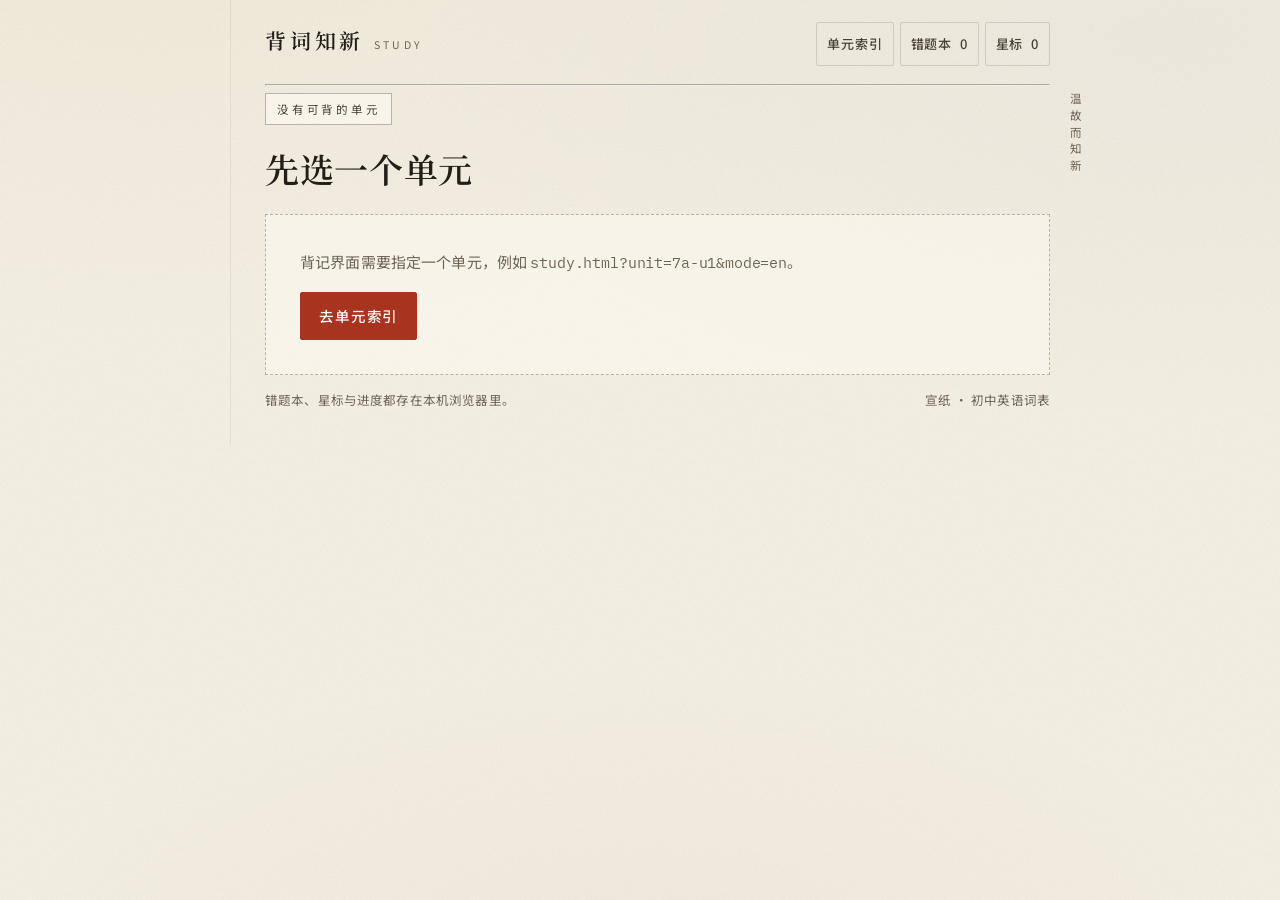
==== commit 2dac4124: "错题本、星标、进度与设置改为浏览器本机存储 - assets/api.js：状态层不再读写服务端，四类数据各占一个 localStorage 键   （dsh_word_mistakes / dsh_" ====
--- a/study.html
+++ b/study.html
@@ -36,7 +36,7 @@
     .hdr-nav .btn { padding-inline: 12px; }
   }
   .ftr { display: flex; flex-wrap: wrap; gap: 4px 16px; justify-content: space-between; align-items: baseline; padding: 14px 0 34px; font-size: 12.5px; color: var(--ink-soft); }
-  #storage-note[data-mode="local"] { color: var(--wrong); }
+  #storage-note[data-mode="memory"] { color: var(--wrong); }
 
   /* 装饰性竖排小字（宽屏才出现） */
   .side-mark { position: absolute; right: -36px; top: 92px; display: none; }
@@ -338,7 +338,7 @@
     </main>
 
     <footer class="ftr">
-      <span id="storage-note" aria-live="polite">正在连接服务端…</span>
+      <span id="storage-note" aria-live="polite">正在读取本机存储…</span>
       <span>宣纸 · 初中英语词表</span>
     </footer>
   </div>
@@ -350,11 +350,11 @@
   unitById, volumeById, siblingSenses, buildQueue, cardSenses, mergeSettings,
 } from './assets/vocab.js';
 import {
-  loadState, getStorageMode, getUid, lastStudied, hasPendingSync,
+  loadState, getStorageMode, lastStudied,
   mistakeList, recordMistake, clearMistake,
   starList, isStarred, toggleStar,
   saveProgress, getProgress, saveSettings,
-  exportWrongbookUrl, buildWrongbookMarkdown, downloadText,
+  buildWrongbookMarkdown, downloadText,
 } from './assets/api.js';
 
 /* ========================== 常量与小工具 ========================== */
@@ -996,17 +996,15 @@
 function paintCounts() {
   navWrongCount.textContent = String(mistakeList(S.state).length);
   navStarCount.textContent = String(starList(S.state).length);
-  paintStorage();                            // 每次写入后顺带刷新页脚的同步状态位
+  paintStorage();                            // 每次写入后顺带刷新页脚的存储状态位
 }
 
 function paintStorage() {
-  const mode = getStorageMode();
-  const pending = hasPendingSync();
-  storageNote.dataset.mode = mode;
-  storageNote.textContent = (mode === 'local'
-    ? '本地模式（未连服务端）：进度与错题存在本机浏览器里。'
-    : '已连接服务端：进度、错题与星标自动同步。')
-    + (pending ? '有改动待同步。' : '');
+  const memory = getStorageMode() === 'memory';
+  storageNote.dataset.mode = memory ? 'memory' : 'browser';
+  storageNote.textContent = memory
+    ? '浏览器存储不可用：改动只在当前标签页内有效，关掉页面就会丢。'
+    : '错题本、星标与进度都存在本机浏览器里。';
 }
 
 function paintToolbar() {
@@ -1214,17 +1212,12 @@
 async function exportWrongbook() {
   setStatus('正在导出错题本…');
   try {
-    const res = await fetch(exportWrongbookUrl(), { headers: { 'X-Word-Uid': getUid() } });
-    if (!res.ok) throw new Error(`${res.status}`);
-    const md = await res.text();
-    if (!md.trim()) throw new Error('empty');
-    downloadText('wrongbook.md', md);
-    setStatus('已导出错题本（服务端生成）。');
-  } catch {
-    // buildWrongbookMarkdown 是 async：不传 lookup 时它会自己加载完整卡片索引
+    // 数据就在本机，直接在浏览器里拼 Markdown（buildWrongbookMarkdown 异步加载卡片索引）
     const md = await buildWrongbookMarkdown(S.state);
     downloadText('wrongbook.md', md);
-    setStatus('已导出错题本（本地生成，服务端不可用）。');
+    setStatus('已导出错题本（本机生成）。');
+  } catch (err) {
+    setStatus(`导出失败：${(err && err.message) ? err.message : String(err)}`);
   }
 }
 
@@ -1430,7 +1423,7 @@
   S.senseSplit = qSense ? qSense !== 'merge' : settings.senseSplit !== false;
 
   initTts();
-  paintCounts();          // 页眉角标 + 页脚同步状态
+  paintCounts();          // 页眉角标 + 页脚存储状态
   route();
 }
 
